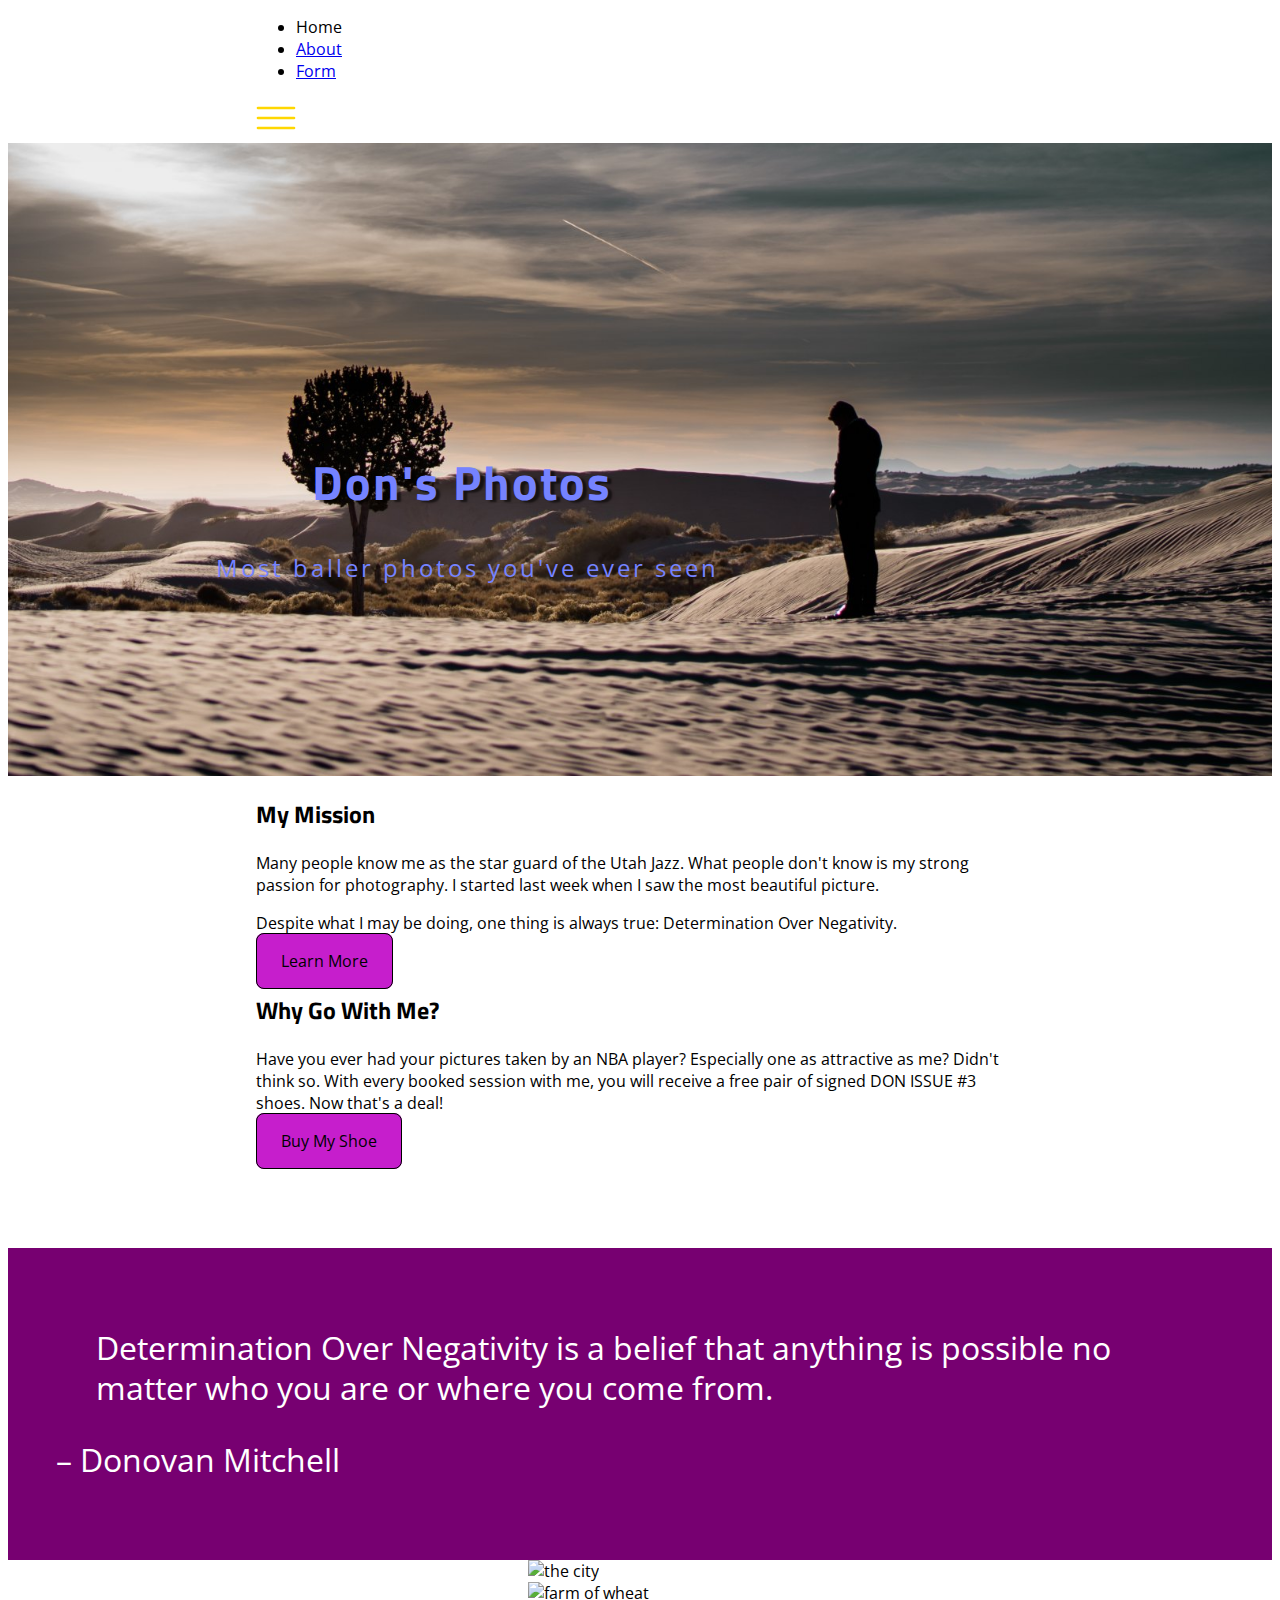
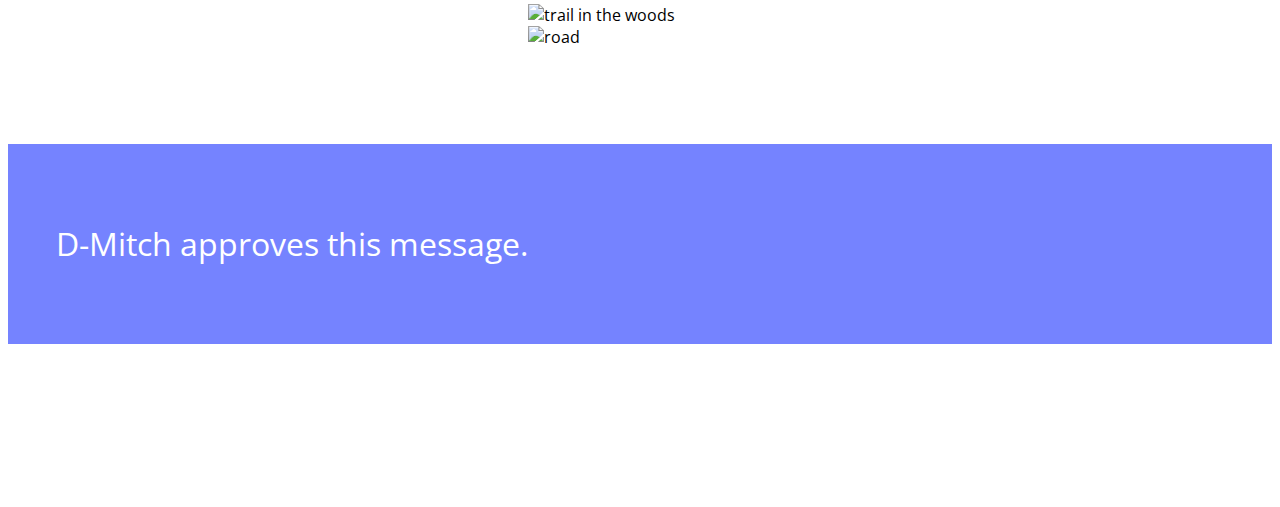
==== index.html @ 24892f99 "first commit" ====
<!DOCTYPE html>
<html lang="en">
  <head>
    <meta charset="UTF-8">
    <meta name="viewport" content="width=device-width, initial-scale=1.0">
    <title>Cards and Overlay</title>
    <meta name="description" content="Donovan Mitchell Photography Page">
    <link rel="stylesheet" href="styles/normalize.css">
    <link rel="preconnect" href="https://fonts.googleapis.com">
    <link rel="preconnect" href="https://fonts.gstatic.com" crossorigin>
    <link href="https://fonts.googleapis.com/css2?family=Open+Sans:wght@300&family=Titillium+Web:wght@200&display=swap" rel="stylesheet">
    <link rel="stylesheet" href="styles/styles.css">
  </head>
<body class="form">
    <header>
      <nav>
        <ul>
          <li><a>Home</a></li>
          <li><a href="about/">About</a></li>
          <li><a href="form/">Form</a></li>
        </ul>
      </nav>

      <svg>
        <use href="#menu" />
      </svg>
    </header>
  
    <!-- the hero image as a picture -->
    <div class="hero">
      <picture>
        <source srcset="images/hero-1600.jpg" media="(min-width: 902px)">
        <source srcset="images/hero-900.jpg" media="(min-width: 502px)">
        <source srcset="images/hero-500.jpg" media="(max-width: 500px)">
        
        <img src=" images/hero-900.jpg"
        alt="man looking out into the distance">
      </picture>
        
        <div class="text-wrapper">
          <h1>Don's Photos</h1>
          <p>Most baller photos you've ever seen</p>
        </div>
    </div> 

    <main>
      <article>
        <h2>My Mission</h2>
        <p>Many people know me as the star guard of the Utah Jazz. What people don't know is my strong passion for photography.
           I started last week when I saw the most beautiful picture.
        </p>
  
        <p>Despite what I may be doing, one thing is always true: Determination Over Negativity.
        </p>

        <a class="button" href="about/">Learn More</a>
      </article>
  
      <article>
        <h2>Why Go With Me?</h2>
        <p>Have you ever had your pictures taken by an NBA player? Especially one as attractive as me? 
          Didn't think so. With every booked session with me, you will receive a free pair of signed DON ISSUE #3 shoes. 
          Now that's a deal!</p>

          <a class="button" href="#">Buy My Shoe</a>
      </article>
    </main>

    <aside>
      <blockquote>Determination Over Negativity is a belief that anything
         is possible no matter who you are or where you come from.</blockquote>
      <p>&ndash; Donovan Mitchell</p>
    </aside>
  
    <div class="cards">
      <div class="card">
        <a>
          <img src="//unsplash.it/id/344/300" width="400" height="400" loading="lazy"
            alt="the city">
          <p class="overlay">
            My City
          </p>
        </a>
      </div>
      <div class="card">
        <a>
          <img src="//unsplash.it/id/337/300" width="400" height="400" loading="lazy"
            alt="farm of wheat">
          <p class="overlay">
            Reap what you sow
          </p>
        </a>
      </div>
      <div class="card">
        <a>
          <img src="//unsplash.it/id/324/300" width="400" height="400" loading="lazy"
            alt="trail in the woods">
          <p class="overlay">
            Follow your own path
          </p>
        </a>
      </div>
      <div class="card">
        <a>
          <img src="//unsplash.it/id/314/300" width="400" height="400" loading="lazy"
            alt="road">
          <p class="overlay">
            Pave your own road
          </p>
        </a>
      </div>
    </div>
  
    <footer>
      <p>D-Mitch approves this message.</p>
    </footer>
    <svg>
      <symbol id="menu" viewbox="0 0 120 120">
        <line x1="6" y1="30" x2="114" y2="30" stroke-width="8"
          stroke-linecap="round" />
        <line x1="6" y1="60" x2="114" y2="60" stroke-width="8"
          stroke-linecap="round" />
          <line x1="6" y1="90" x2="114" y2="90" stroke-width="8"
          stroke-linecap="round" />
      </symbol>
    </svg>
  </body>
</html>
---- styles/styles.css ----
:root {
  --text-color: #333;
  --main-color-dark: #19270d;
  --main-color: #770071;
  --main-color-light: #c61ecc;
  --main-color-extra-light: #f8bbf8;
  --highlight-color: #3b3eff;
  --highlight-color-dark: #180f9b;
  --highlight-color-light: #7583ff;
  font-family: 'Open Sans', sans-serif;
}

* {
  box-sizing: border-box;
}

img {
  width: 100%;
  height: auto; 
}
   
   picture img {
      width: 100%;
      display: block;
      object-fit: cover;
    }

    h1, h2 {
      font-family: 'Titillium Web', sans-serif;
    }

    .hero h1 {
      margin-left: 2em;
      font-size: 3rem;
      text-shadow: 4px 2px 2px rgba(0,0,0,0.6);
      letter-spacing: 2px;
    }

    .hero {
      position: relative;
    }

    .hero .text-wrapper {
      position: absolute;
      margin: 8em;
      left: 5em;
      bottom: 0;
      right: 0;
      color: var(--highlight-color-light);
    }

    .hero p {
      font-size: 1.5rem;
      margin: 0;
      margin-bottom: 4rem;
      letter-spacing: 3px;
    }

    .cards {
      margin: 0 auto;
      padding: 0 1rem;
      max-width: 16rem;
    }

    .card {
      position: relative;
    }

    .card .overlay {
      color: #fff;
      background-color: rgba(0, 0, 0, 0.6);
      font-size: 1.8rem;
      line-height: 1.1;
      padding: 20% 1rem 0;
      margin: 0;
      opacity: 0;
      transition: opacity 300ms ease;
    }

    .overlay {
      position: absolute;
      top: 0;
      left: 0;
      bottom: 0;
      right: 0;
    }

    .card:hover .overlay {
      opacity: 1;
    }

    .card:hover img {
      filter: grayscale(0.8)
      brightness(0.7);
    }

    header svg {
      stroke: gold;
      width: 40px;
      height: 40px;
    }

    header {
      margin: 0 auto;
      padding: 0 1rem;
      max-width: 50rem;
    }

    main {
      margin: 0 auto;
      padding: 0 1rem;
      max-width: 50rem;
    }

    aside {
      display: block;
      background-color: var(--main-color);
      color: #fff;
      margin-top: 6rem;
      padding: 3rem;
      font-size: 2rem;
      line-height: 1.25;
    }

    footer {
      display: block;
      background-color: var(--highlight-color-light);
      color: #fff;
      margin-top: 6rem;
      padding: 3rem;
      font-size: 2rem;
      line-height: 1.25;
    }

    .button {
      background-color: var(--main-color-light);
      color: #000;
      padding: 1em 1.5em;
      border: 1px solid #000;
      cursor: pointer;
      user-select: none;
      border-radius: 8px;
      text-decoration: none;
    }
    
    .button:hover {
      background-color: var(--main-color);
      color: #fff;
      transition: background-color 600ms ease, 
        color 1000ms ease;
    }
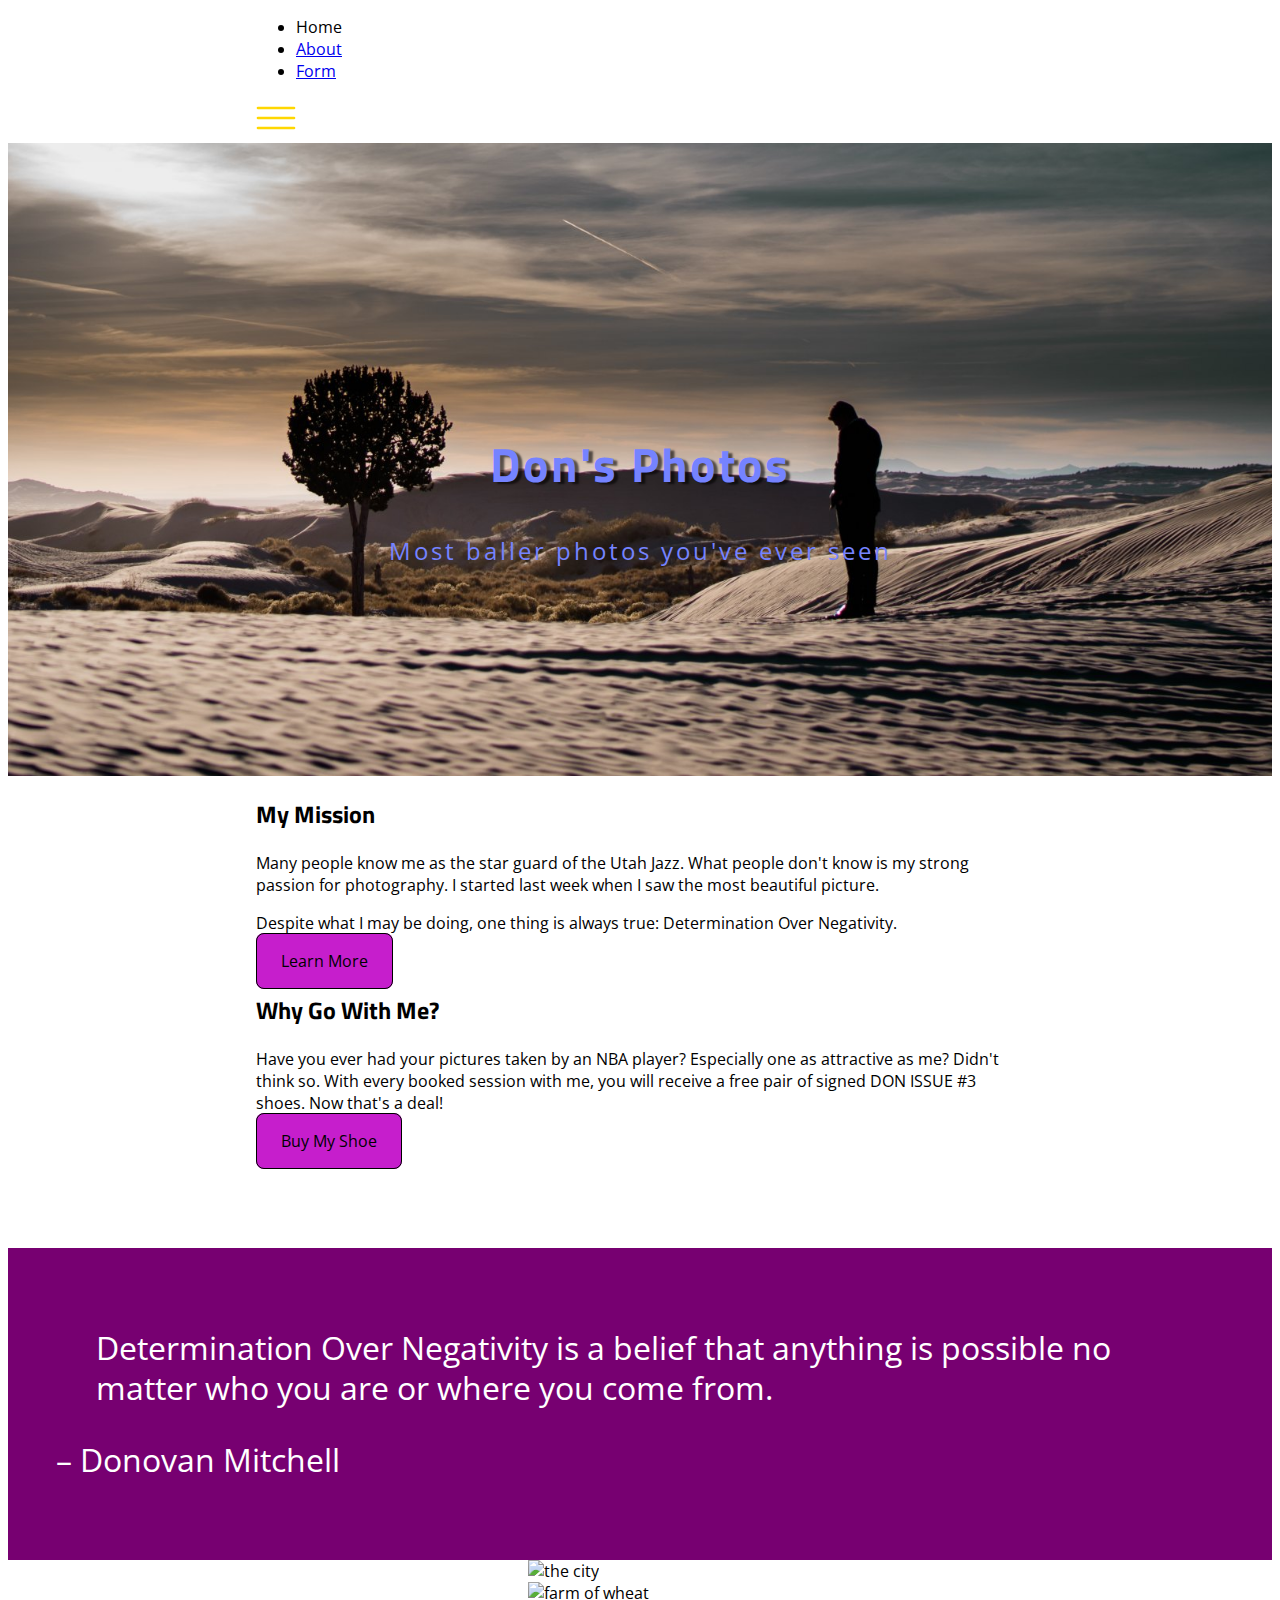
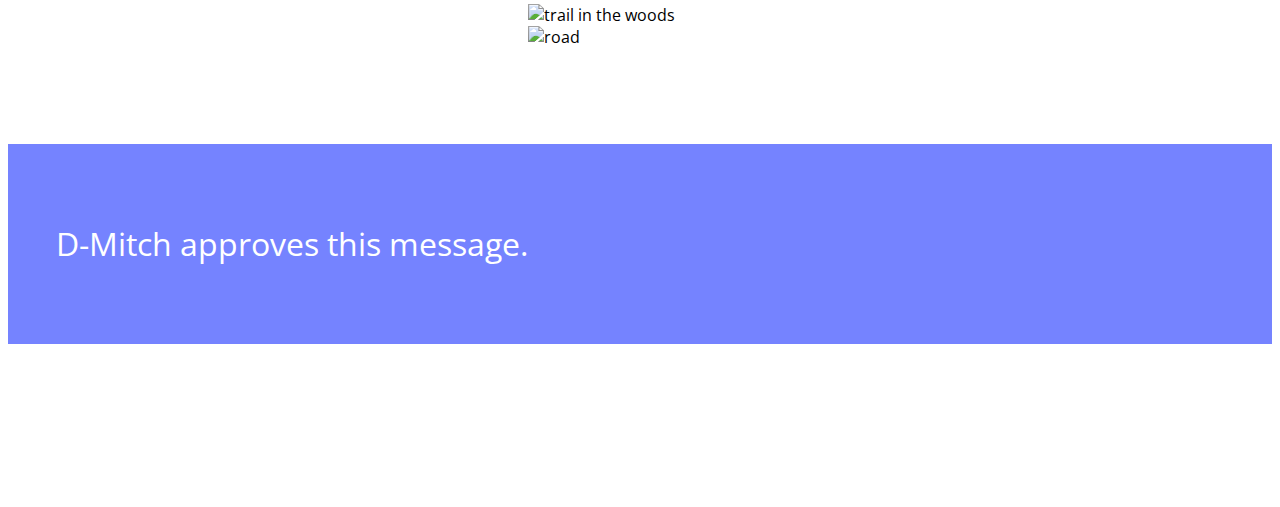
==== commit a1088e09: "loading" ====
--- a/index.html
+++ b/index.html
@@ -75,7 +75,7 @@
     <div class="cards">
       <div class="card">
         <a>
-          <img src="//unsplash.it/id/344/300" width="400" height="400" loading="lazy"
+          <img src="//unsplash.it/id/344/300" width="400" height="400"
             alt="the city">
           <p class="overlay">
             My City
@@ -84,7 +84,7 @@
       </div>
       <div class="card">
         <a>
-          <img src="//unsplash.it/id/337/300" width="400" height="400" loading="lazy"
+          <img src="//unsplash.it/id/337/300" width="400" height="400"
             alt="farm of wheat">
           <p class="overlay">
             Reap what you sow
@@ -93,7 +93,7 @@
       </div>
       <div class="card">
         <a>
-          <img src="//unsplash.it/id/324/300" width="400" height="400" loading="lazy"
+          <img src="//unsplash.it/id/324/300" width="400" height="400"
             alt="trail in the woods">
           <p class="overlay">
             Follow your own path
@@ -102,7 +102,7 @@
       </div>
       <div class="card">
         <a>
-          <img src="//unsplash.it/id/314/300" width="400" height="400" loading="lazy"
+          <img src="//unsplash.it/id/314/300" width="400" height="400"
             alt="road">
           <p class="overlay">
             Pave your own road
--- a/styles/styles.css
+++ b/styles/styles.css
@@ -30,7 +30,6 @@
     }
 
     .hero h1 {
-      margin-left: 2em;
       font-size: 3rem;
       text-shadow: 4px 2px 2px rgba(0,0,0,0.6);
       letter-spacing: 2px;
@@ -42,10 +41,9 @@
 
     .hero .text-wrapper {
       position: absolute;
-      margin: 8em;
-      left: 5em;
-      bottom: 0;
-      right: 0;
+      top: 40%;
+      text-align: center;
+      width: 100%;
       color: var(--highlight-color-light);
     }
 
